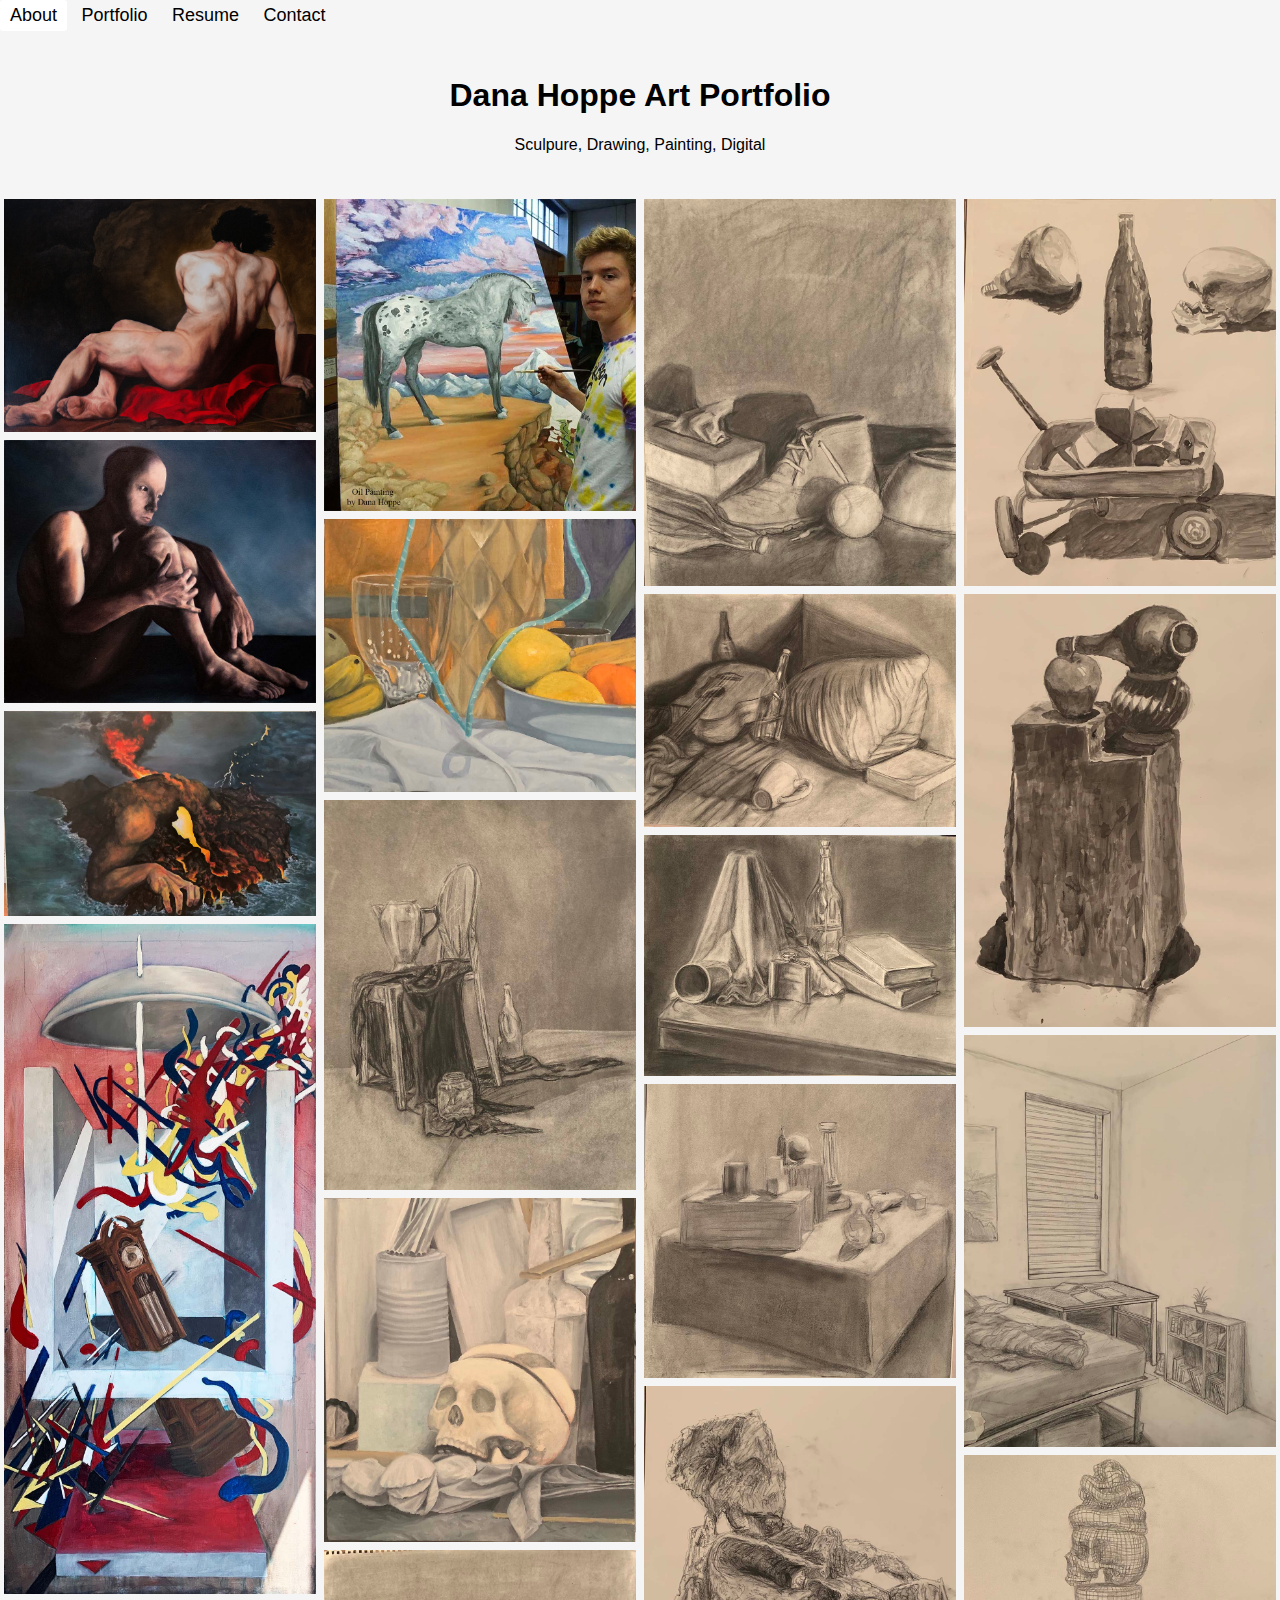
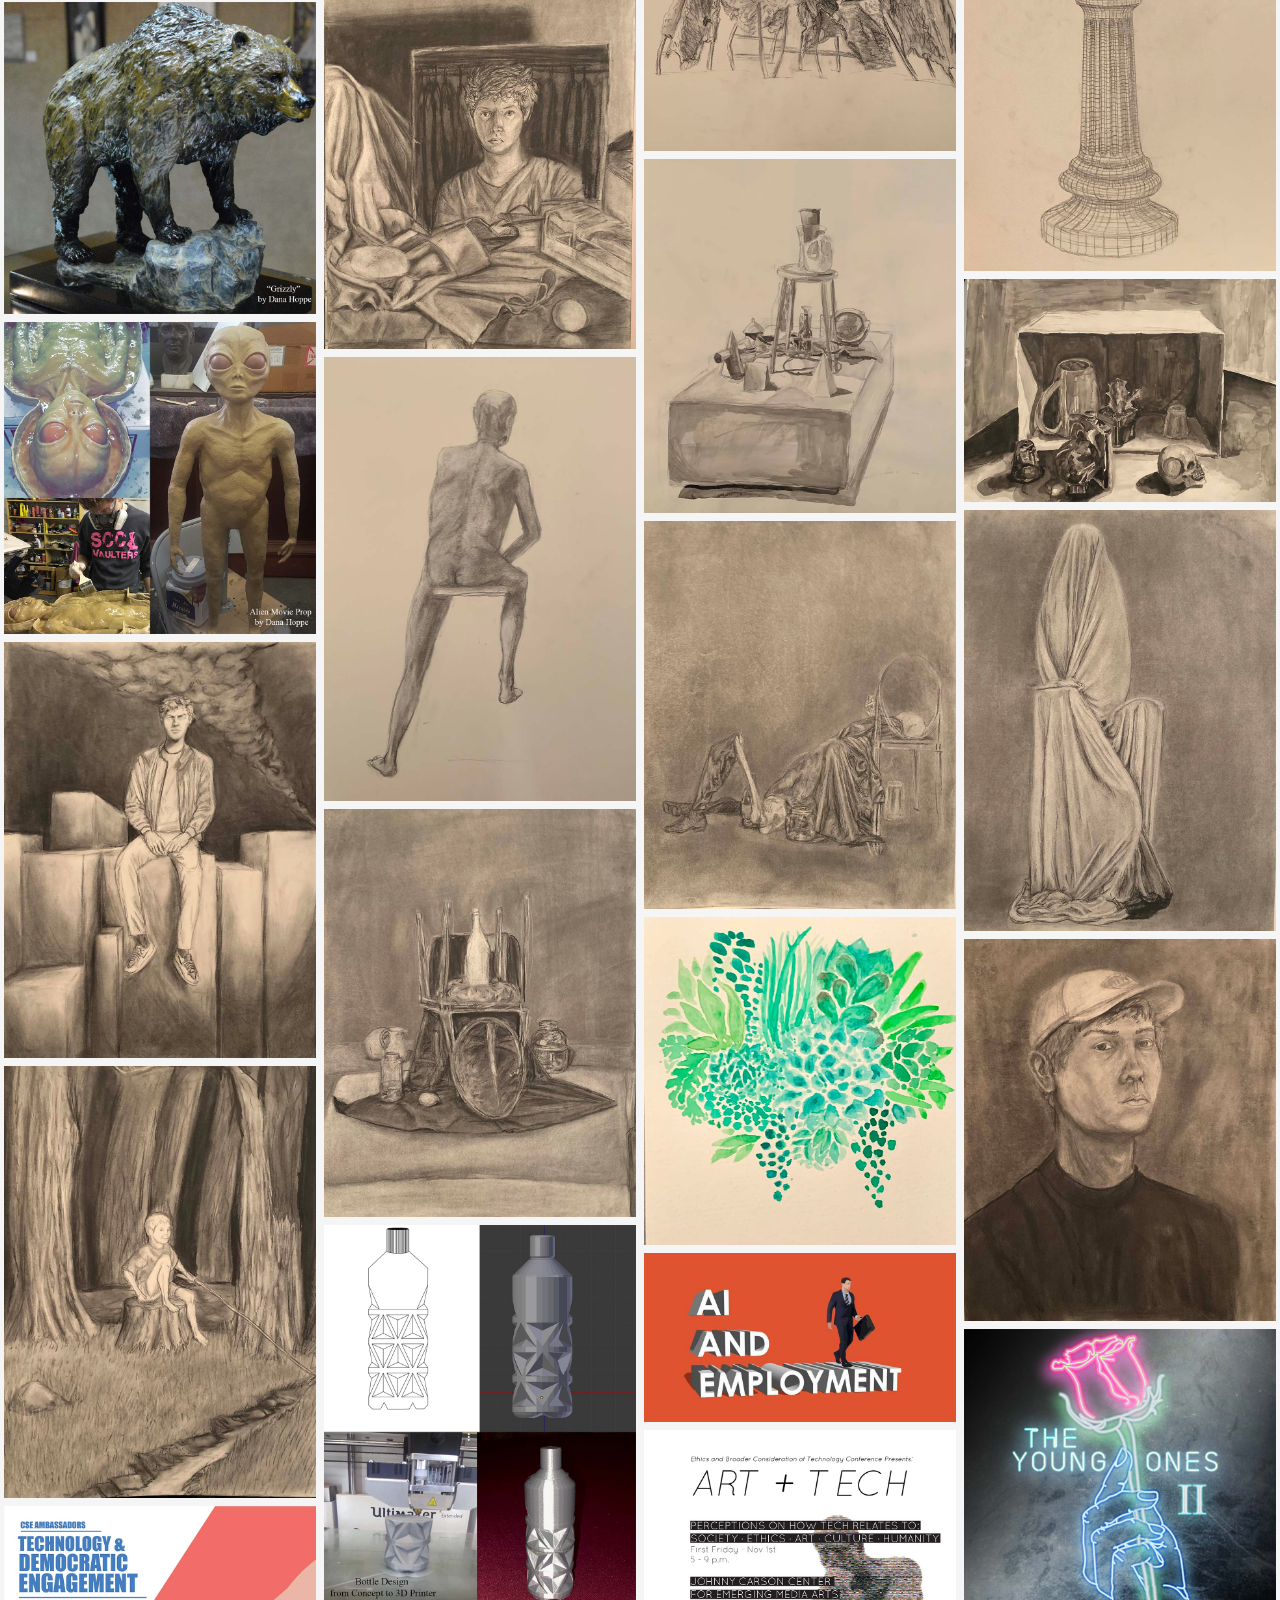
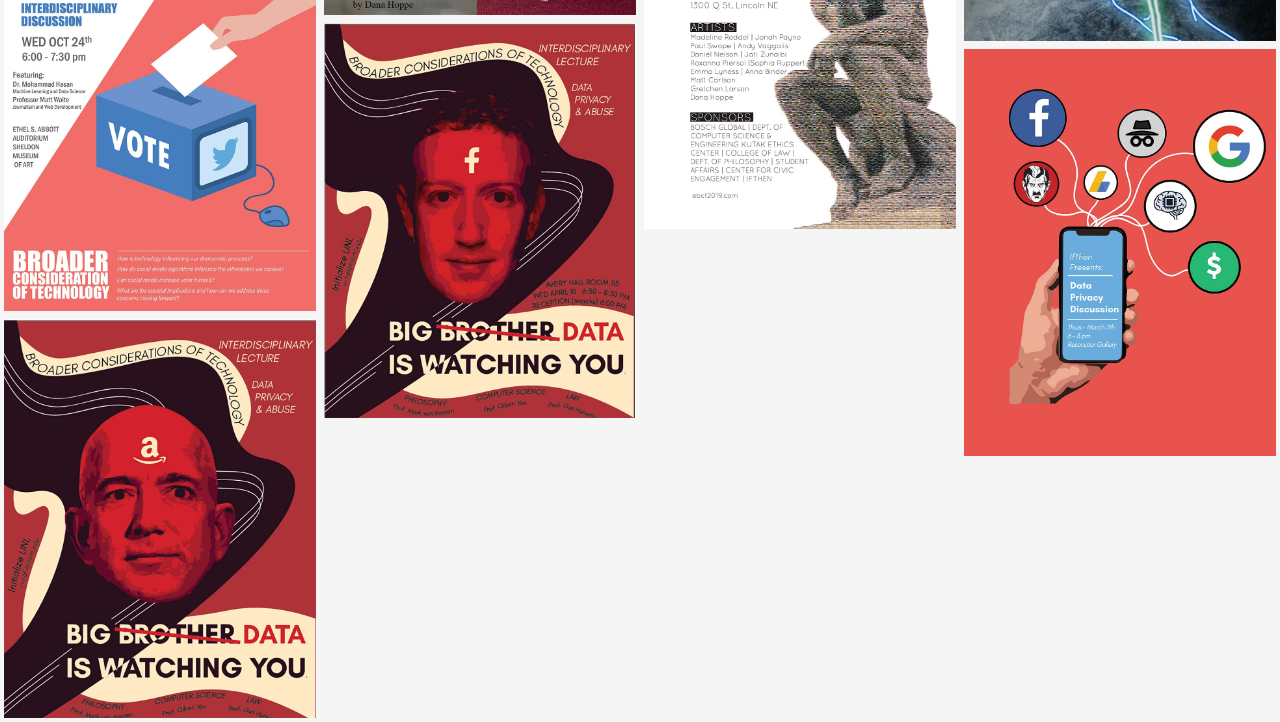
==== index.html @ da8a0205 "Updated Icon and Resume" ====
<!DOCTYPE html>
<html lang="en">
<head>
    <meta charset="UTF-8">
    <meta name="viewport" content="width=device-width, initial-scale=1.0">
    <title>Dana Hoppe Art</title>
    <link rel="stylesheet" href="./css/style2.css">
    <link rel="shortcut icon" type="image/x-icon" href="./img/dhicon.ico" />
</head>
<body>
    <nav id="mainNav">
        <div class="container">
           <ul>
               <li> <a href="./about.html">About</a> </li>
               <li> <a href="./index.html">Portfolio</a></li>
               <li> <a href="./resume.html">Resume</a></li>
               <li> <a href="./contact.html">Contact</a></li>
           </ul>
        </div>
    </nav>
    
    <div class="header">
        <h1>Dana Hoppe Art Portfolio</h1>
        <p>Sculpure, Drawing, Painting, Digital</p>
    </div>


    <div class="row">
        <div class="column">
            <a href="./img/1 copy.jpg" target="new">
                <img src="./img/1 copy.jpg">
            </a>
                <a href="./img/2 copy.jpg" target="new">
                    <img src="./img/2 copy.jpg">
                </a>
                <a href="./img/3 copy.jpg" target="new">
                    <img src="./img/3 copy.jpg">
                </a>
                <a href="./img/4 copy.jpg" target="new">
                    <img  src="./img/4 copy.jpg">
                </a>
                <a href="./img/5 copy.jpg" target="new">
                    <img src="./img/5 copy.jpg">
                </a>
                <a href="./img/6 copy.jpg" target="new">
                    <img src="./img/6 copy.jpg">
                </a>
                <a href="./img/28 copy.jpg" target="new">
                    <img src="./img/28 copy.jpg">
                </a>
                <a href="./img/29 copy.jpg" target="new">
                    <img src="./img/29 copy.jpg">
                </a>
                <a href="./img/39 copy.jpg" target="new">
                    <img src="./img/39 copy.jpg">
                </a>
                <a href="./img/33 copy.jpg" target="new">
                    <img src="./img/33 copy.jpg">
                </a>
        </div>
        
        <div class="column">
            <a href="./img/7 copy.jpg" target="new"><img src="./img/7 copy.jpg">
            </a><a href="./img/8 copy.jpg" target="new"><img src="./img/8 copy.jpg">
            </a><a href="./img/9 copy.jpg" target="new"><img src="./img/9 copy.jpg">
            </a><a href="./img/10 copy.jpg" target="new"><img src="./img/10 copy.jpg">
            </a><a href="./img/11 copy.jpg" target="new"><img src="./img/11 copy.jpg">
            </a><a href="./img/30 copy.jpg" target="new"><img src="./img/30 copy.jpg">
            </a><a href="./img/27 copy.jpg" target="new"><img src="./img/27 copy.jpg">
            </a><a href="./img/25 copy.jpg" target="new"><img src="./img/25 copy.jpg">
            </a><a href="./img/34 copy.jpg" target="new"><img src="./img/34 copy.jpg">
            
        </div>

        <div class="column">
            </a><a href="./img/13 copy.jpg" target="new"><img src="./img/13 copy.jpg">
            </a><a href="./img/14 copy.jpg" target="new"><img src="./img/14 copy.jpg">
            </a><a href="./img/15 copy.jpg" target="new"><img src="./img/15 copy.jpg">
            </a><a href="./img/16 copy.jpg" target="new"><img src="./img/16 copy.jpg">
            </a><a href="./img/17 copy.jpg" target="new"><img src="./img/17 copy.jpg">
            </a><a href="./img/18 copy.jpg" target="new"><img src="./img/18 copy.jpg">
            </a><a href="./img/26 copy.jpg" target="new"><img src="./img/26 copy.jpg">
            </a><a href="./img/12 copy.jpg" target="new"><img src="./img/12 copy.jpg">
            </a><a href="./img/38 copy.jpg" target="new"><img src="./img/38 copy.jpg">
            </a><a href="./img/35 copy.jpg" target="new"><img src="./img/35 copy.jpg">
        </div>

        <div class="column">
            </a><a href="./img/19 copy.jpg" target="new"><img src="./img/19 copy.jpg">
            </a><a href="./img/20 copy.jpg" target="new"><img src="./img/20 copy.jpg">
            </a><a href="./img/21 copy.jpg" target="new"><img src="./img/21 copy.jpg">
            </a><a href="./img/22 copy.jpg" target="new"><img src="./img/22 copy.jpg">
            </a><a href="./img/23 copy.jpg" target="new"><img src="./img/23 copy.jpg">
            </a><a href="./img/24 copy.jpg" target="new"><img src="./img/24 copy.jpg">
            </a><a href="./img/31 copy.jpg" target="new"><img src="./img/31 copy.jpg">
            </a><a href="./img/37 copy.jpg" target="new"><img src="./img/37 copy.jpg">
            </a><a href="./img/32 copy.jpg" target="new"><img src="./img/32 copy.jpg">
        </div>
    </div>
</body>
</html>
---- css/style2.css ----
* {
    box-sizing: border-box;
}

body {
    background: whitesmoke;
    margin: 0;
    font-family: -apple-system, BlinkMacSystemFont, 'Segoe UI', Roboto, Oxygen, Ubuntu, Cantarell, 'Open Sans', 'Helvetica Neue', sans-serif
}

.header {
    text-align: center;
    color: black;
    padding: 25px;
}

.paragraph {
    text-align: justify;
    font-size: large;
    color: black;
    padding: 40px;
}

.fun {
    position: relative;;
}


.highlights {
    display: flex;
}

.highlight {
    flex: 25%;
}

.highlight img{
    max-width: 100%;    
    max-height: 100%;
}

.highlight :hover{
    opacity: .9;
}

.contact {
    font-size: larger;
    text-align: center;
}

#mainNav {
    background: whitesmoke;
    text-align: justify;
    min-width: 500px;
    position: -webkit-sticky;
    position: sticky;
    top: 0;
}

#mainNav ul {
    padding: 0;
    margin: 0;
    list-style: none;
}

#mainNav li {
    align-items: center;
    display: inline-block;
    padding: 5px 10px;
}

#mainNav a {
    display: inline-block;
    color: black;
    text-decoration: none;
    font-size: 18px;
}

#mainNav li:hover {
    background: white;
    border-radius: 3px;
}

.pdf {
    display: flex;
    justify-content: center;
    padding: 5px 10px;
    height: 100%;
}

.pdf embed {
    width: 800px;
    height: 700px;
}

.row {
    display: flex;
    flex-wrap: wrap;
}

.column {
    flex: 25%;
}

.column img {
    padding: 4px;
    max-width: 100%;
    max-height: 100%;
    vertical-align: middle;
}

.column img:hover {
    padding: 2px;
}

@media (max-width: 800px){
    .column {
        flex: 50%;
    }
}

@media (max-width: 600px){
    .column {
        flex: 100%;
    }
}
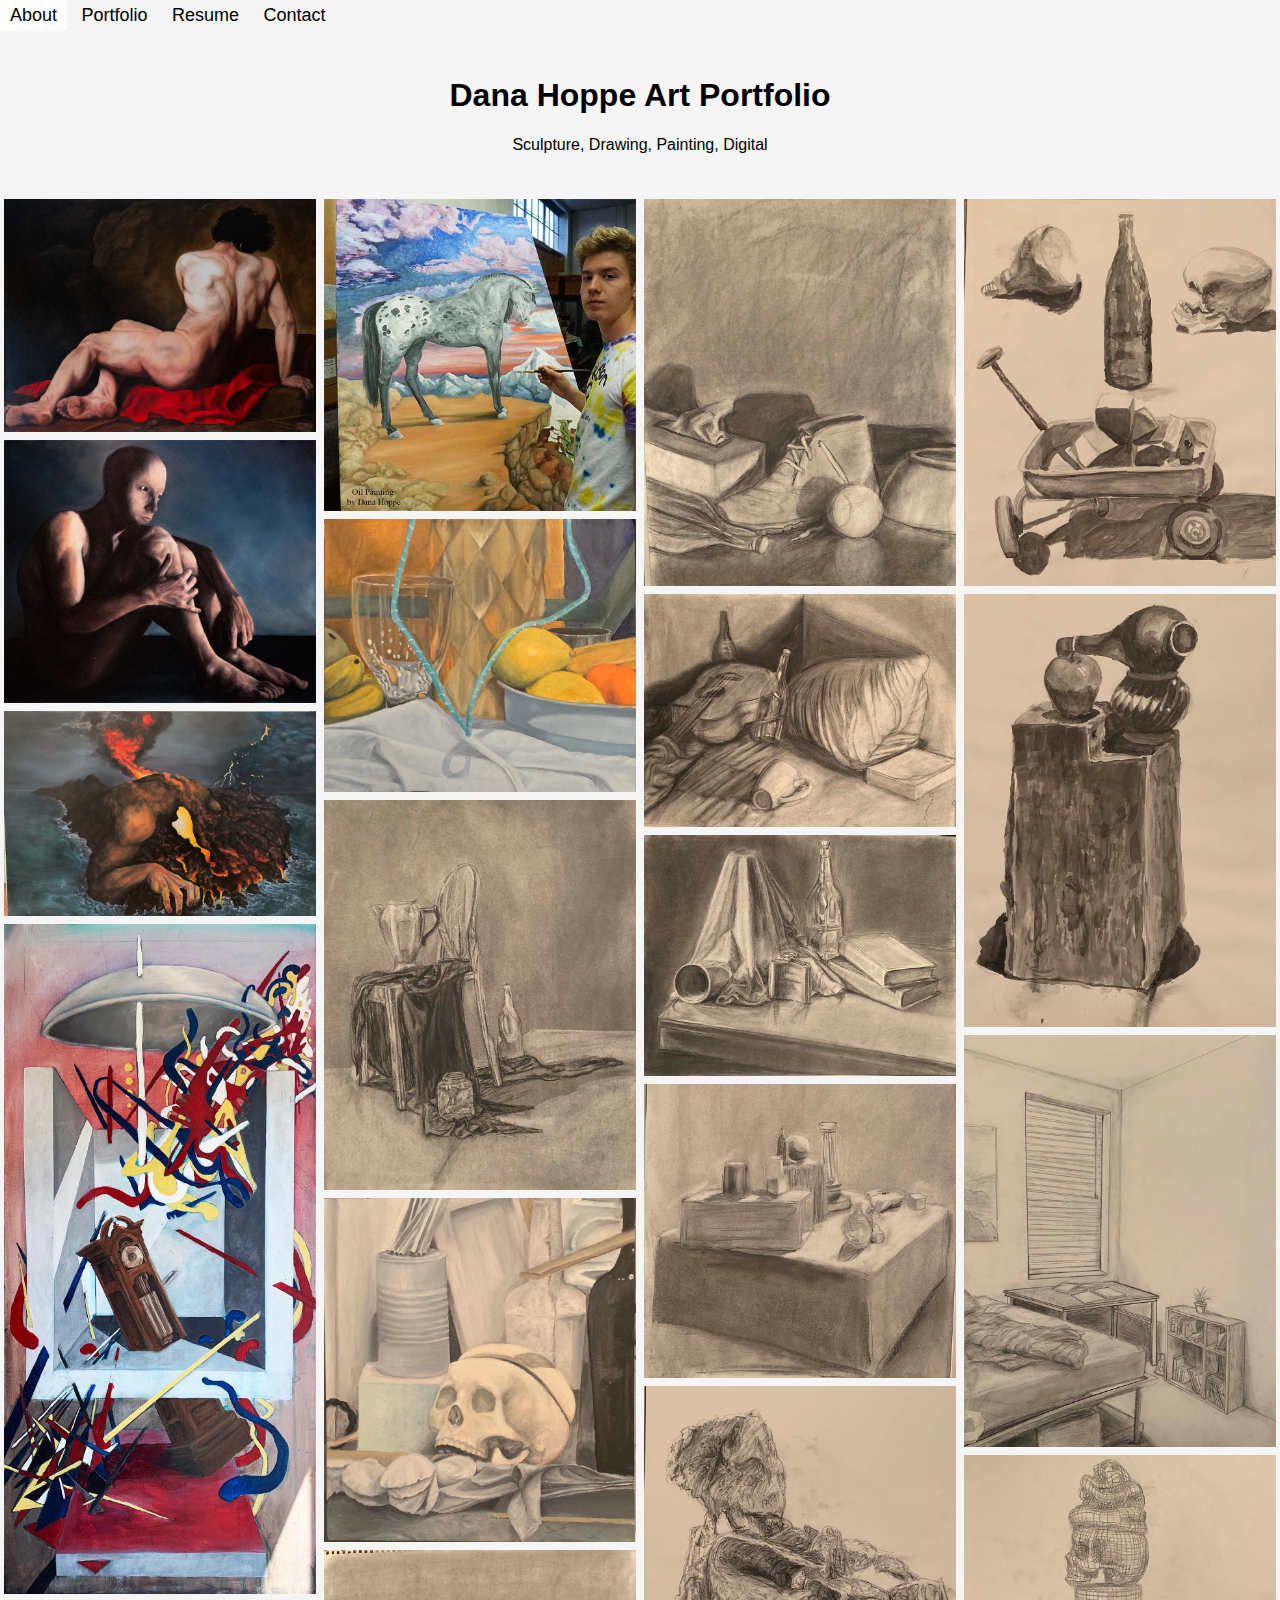
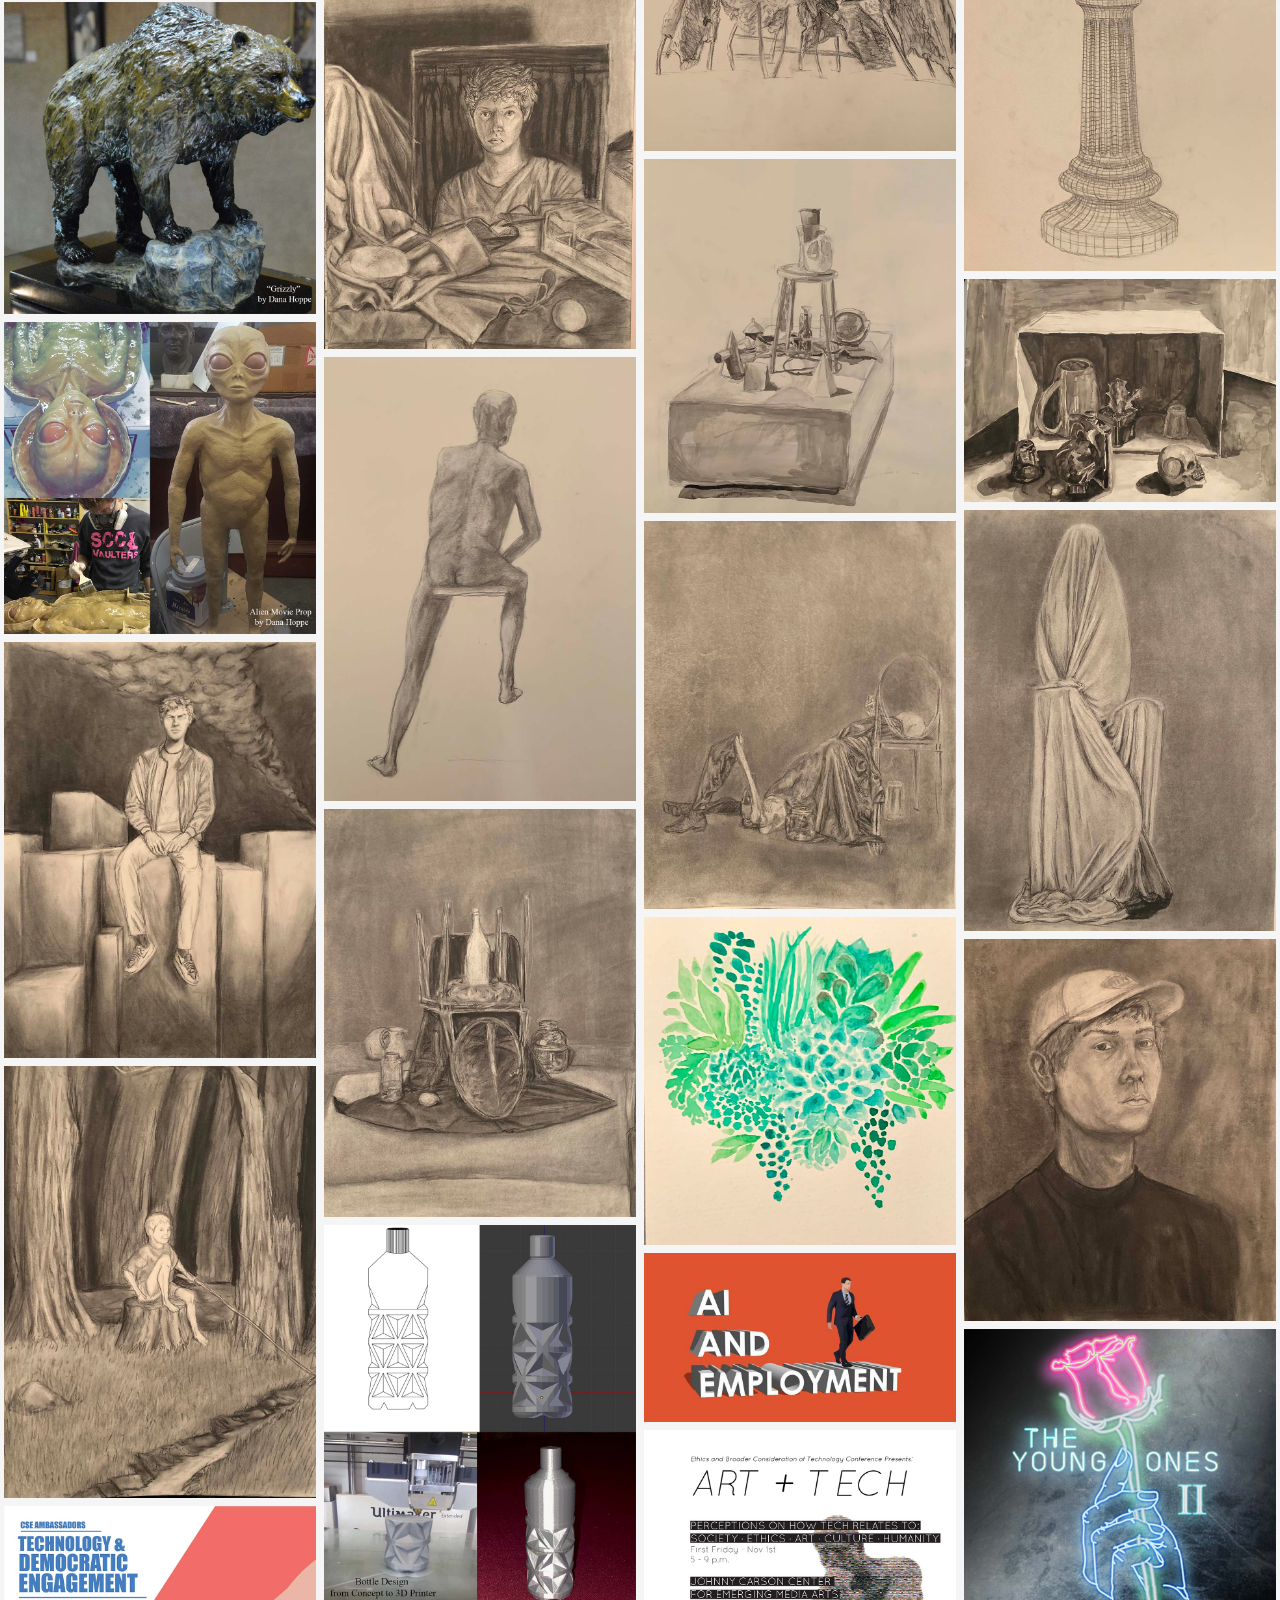
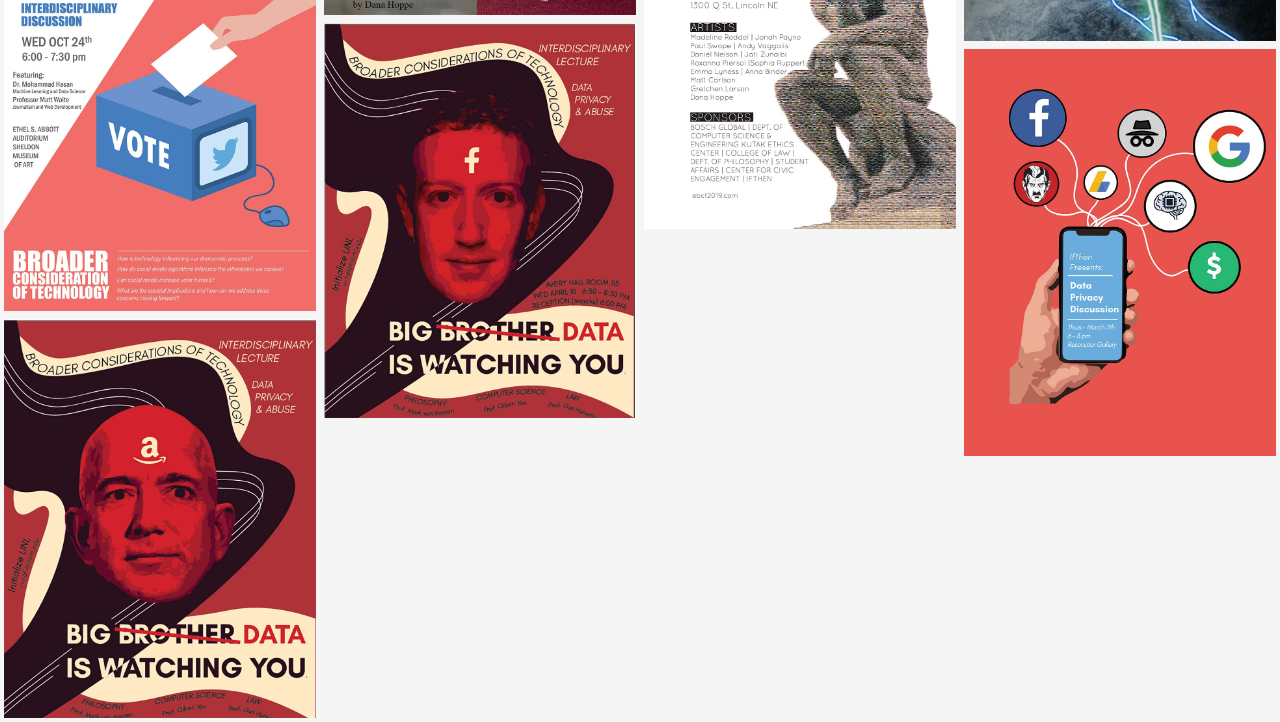
==== commit 5eae4fba: "Update index.html" ====
--- a/index.html
+++ b/index.html
@@ -21,7 +21,7 @@
     
     <div class="header">
         <h1>Dana Hoppe Art Portfolio</h1>
-        <p>Sculpure, Drawing, Painting, Digital</p>
+        <p>Sculpture, Drawing, Painting, Digital</p>
     </div>
 
 
@@ -98,4 +98,4 @@
         </div>
     </div>
 </body>
-</html>+</html>
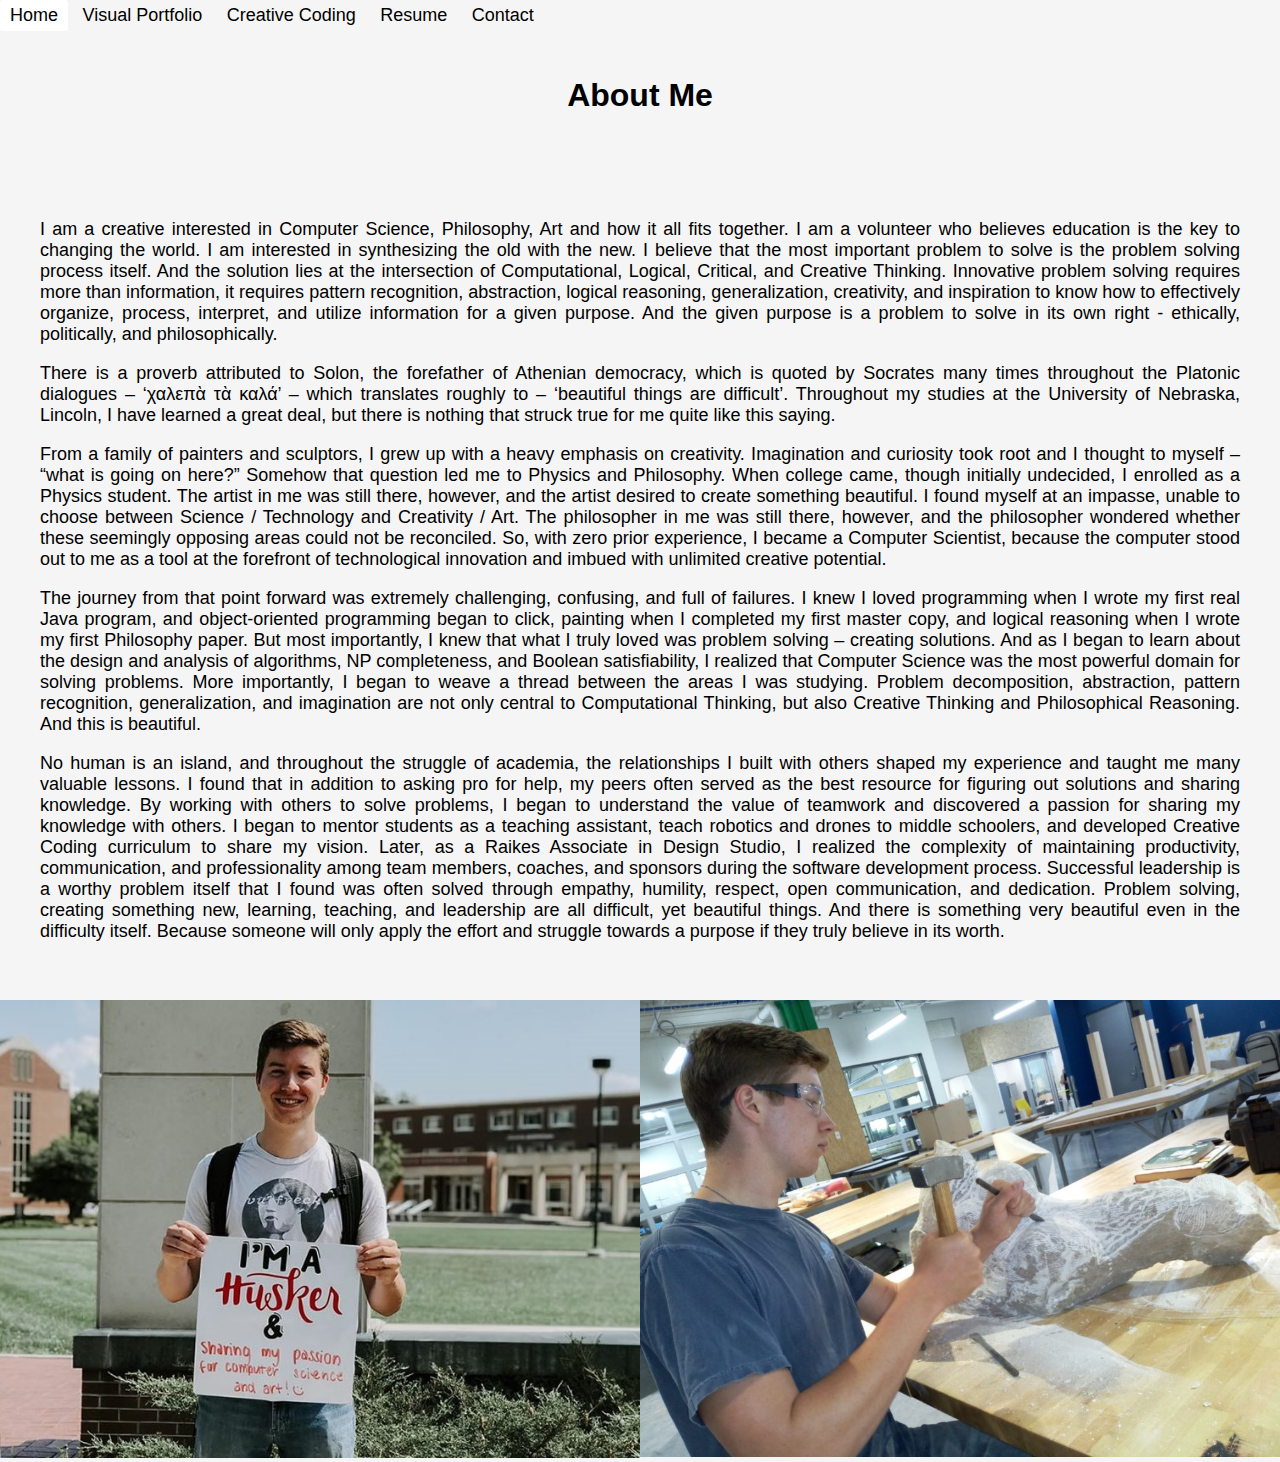
==== commit b55ab046: "Updated Links, Added Creative Coding Page and extended bio." ====
--- a/index.html
+++ b/index.html
@@ -3,7 +3,7 @@
 <head>
     <meta charset="UTF-8">
     <meta name="viewport" content="width=device-width, initial-scale=1.0">
-    <title>Dana Hoppe Art</title>
+    <title>About</title>
     <link rel="stylesheet" href="./css/style2.css">
     <link rel="shortcut icon" type="image/x-icon" href="./img/dhicon.ico" />
 </head>
@@ -11,91 +11,96 @@
     <nav id="mainNav">
         <div class="container">
            <ul>
-               <li> <a href="./about.html">About</a> </li>
-               <li> <a href="./index.html">Portfolio</a></li>
-               <li> <a href="./resume.html">Resume</a></li>
-               <li> <a href="./contact.html">Contact</a></li>
+            <li> <a href="https://danahoppe.com/index">Home</a> </li>
+            <li> <a href="https://danahoppe.com/portfolio">Visual Portfolio</a></li>
+            <li> <a href="https://danahoppe.com/creative-coding">Creative Coding</a></li>
+            <li> <a href="https://danahoppe.com/resume">Resume</a></li>
+            <li> <a href="https://danahoppe.com/contact">Contact</a></li>
            </ul>
         </div>
     </nav>
     
     <div class="header">
-        <h1>Dana Hoppe Art Portfolio</h1>
-        <p>Sculpture, Drawing, Painting, Digital</p>
+        <h1>About Me</h1>
+    </div>
+    <div class="paragraph">
+        <p>
+            I am a creative interested in Computer Science, Philosophy, 
+            Art and how it all fits together. I am a volunteer who 
+            believes education is the key to changing the world. I am 
+            interested in synthesizing the old with the new. I believe 
+            that the most important problem to solve is the problem solving 
+            process itself. And the solution lies at the intersection of 
+            Computational, Logical, Critical, and Creative Thinking. 
+            Innovative problem solving requires more than information, it 
+            requires pattern recognition, abstraction, logical reasoning, 
+            generalization, creativity, and inspiration to know how to 
+            effectively organize, process, interpret, and utilize 
+            information for a given purpose. And the given purpose is a 
+            problem to solve in its own right - ethically, politically, 
+            and philosophically.
+        </p>
+        <p>
+            There is a proverb attributed to Solon, the forefather of Athenian democracy, 
+            which is quoted by Socrates many times throughout the Platonic dialogues – ‘χαλεπὰ τὰ καλά’ – 
+            which translates roughly to – ‘beautiful things are difficult’. Throughout my studies at the 
+            University of Nebraska, Lincoln, I have learned a great deal, but there is nothing that struck 
+            true for me quite like this saying. 
+        </p>
+        <p>
+            From a family of painters and sculptors, I grew up with a heavy emphasis on 
+            creativity. Imagination and curiosity took root and I thought to myself – 
+            “what is going on here?” Somehow that question led me to Physics and Philosophy. 
+            When college came, though initially undecided, I enrolled as a Physics student. 
+            The artist in me was still there, however, and the artist desired to create something beautiful. 
+            I found myself at an impasse, unable to choose between Science / Technology and Creativity / Art. 
+            The philosopher in me was still there, however, and the philosopher wondered whether these seemingly 
+            opposing areas could not be reconciled. So, with zero prior experience, I became a Computer Scientist,
+             because the computer stood out to me as a tool at the forefront of technological innovation and imbued
+              with unlimited creative potential.
+        </p>
+        <p>
+            The journey from that point forward was extremely challenging, confusing, and full of failures. I knew 
+            I loved programming when I wrote my first real Java program, and object-oriented programming began to click,
+             painting when I completed my first master copy, and logical reasoning when I wrote my 
+             first Philosophy paper. But most importantly, 
+             I knew that what I truly loved was problem solving – creating solutions.
+              And as I began to learn about the design and analysis of algorithms, 
+              NP completeness, and Boolean satisfiability, I realized that Computer Science was 
+              the most powerful domain for solving problems. More importantly, I began to weave 
+              a thread between the areas I was studying. Problem decomposition, abstraction, 
+              pattern recognition, generalization, and imagination are not only central to Computational 
+              Thinking, but also Creative Thinking and Philosophical Reasoning. And this is beautiful. 
+        </p>
+            
+        <p>
+            No human is an island, and throughout the struggle of academia, the relationships I built with
+             others shaped my experience and taught me many valuable lessons. I found that in addition to asking pro
+             for help, my peers often served as the best resource for figuring out solutions and sharing knowledge. 
+             By working with others to solve problems, I began to understand the value of teamwork and discovered a
+              passion for sharing my knowledge with others. I began to mentor students as a teaching assistant, teach
+               robotics and drones to middle schoolers, and developed Creative Coding curriculum to share my vision. Later, as a Raikes
+                Associate in Design Studio, I realized the complexity of maintaining productivity, communication, 
+                and professionality among team members, coaches, and sponsors during the software development process.
+                 Successful leadership is a worthy problem itself that I found was often solved through empathy, humility, respect, open communication, and dedication. 
+            Problem solving, creating something new, learning, teaching, and leadership are all difficult, yet beautiful things. And there is something very beautiful even in the difficulty itself. Because someone will only apply the effort and struggle towards a purpose if they truly believe in its worth. 
+        </p>
+            
     </div>
 
-
-    <div class="row">
-        <div class="column">
-            <a href="./img/1 copy.jpg" target="new">
-                <img src="./img/1 copy.jpg">
+    <div class="highlights">
+        <div class="highlight">
+            <a href="https://cse.unl.edu/hoppe-inspiring-new-generation-computer-scientists-0">
+                <img src="./img/dana-hoppe.jpg">
             </a>
-                <a href="./img/2 copy.jpg" target="new">
-                    <img src="./img/2 copy.jpg">
-                </a>
-                <a href="./img/3 copy.jpg" target="new">
-                    <img src="./img/3 copy.jpg">
-                </a>
-                <a href="./img/4 copy.jpg" target="new">
-                    <img  src="./img/4 copy.jpg">
-                </a>
-                <a href="./img/5 copy.jpg" target="new">
-                    <img src="./img/5 copy.jpg">
-                </a>
-                <a href="./img/6 copy.jpg" target="new">
-                    <img src="./img/6 copy.jpg">
-                </a>
-                <a href="./img/28 copy.jpg" target="new">
-                    <img src="./img/28 copy.jpg">
-                </a>
-                <a href="./img/29 copy.jpg" target="new">
-                    <img src="./img/29 copy.jpg">
-                </a>
-                <a href="./img/39 copy.jpg" target="new">
-                    <img src="./img/39 copy.jpg">
-                </a>
-                <a href="./img/33 copy.jpg" target="new">
-                    <img src="./img/33 copy.jpg">
-                </a>
         </div>
-        
-        <div class="column">
-            <a href="./img/7 copy.jpg" target="new"><img src="./img/7 copy.jpg">
-            </a><a href="./img/8 copy.jpg" target="new"><img src="./img/8 copy.jpg">
-            </a><a href="./img/9 copy.jpg" target="new"><img src="./img/9 copy.jpg">
-            </a><a href="./img/10 copy.jpg" target="new"><img src="./img/10 copy.jpg">
-            </a><a href="./img/11 copy.jpg" target="new"><img src="./img/11 copy.jpg">
-            </a><a href="./img/30 copy.jpg" target="new"><img src="./img/30 copy.jpg">
-            </a><a href="./img/27 copy.jpg" target="new"><img src="./img/27 copy.jpg">
-            </a><a href="./img/25 copy.jpg" target="new"><img src="./img/25 copy.jpg">
-            </a><a href="./img/34 copy.jpg" target="new"><img src="./img/34 copy.jpg">
-            
-        </div>
-
-        <div class="column">
-            </a><a href="./img/13 copy.jpg" target="new"><img src="./img/13 copy.jpg">
-            </a><a href="./img/14 copy.jpg" target="new"><img src="./img/14 copy.jpg">
-            </a><a href="./img/15 copy.jpg" target="new"><img src="./img/15 copy.jpg">
-            </a><a href="./img/16 copy.jpg" target="new"><img src="./img/16 copy.jpg">
-            </a><a href="./img/17 copy.jpg" target="new"><img src="./img/17 copy.jpg">
-            </a><a href="./img/18 copy.jpg" target="new"><img src="./img/18 copy.jpg">
-            </a><a href="./img/26 copy.jpg" target="new"><img src="./img/26 copy.jpg">
-            </a><a href="./img/12 copy.jpg" target="new"><img src="./img/12 copy.jpg">
-            </a><a href="./img/38 copy.jpg" target="new"><img src="./img/38 copy.jpg">
-            </a><a href="./img/35 copy.jpg" target="new"><img src="./img/35 copy.jpg">
-        </div>
-
-        <div class="column">
-            </a><a href="./img/19 copy.jpg" target="new"><img src="./img/19 copy.jpg">
-            </a><a href="./img/20 copy.jpg" target="new"><img src="./img/20 copy.jpg">
-            </a><a href="./img/21 copy.jpg" target="new"><img src="./img/21 copy.jpg">
-            </a><a href="./img/22 copy.jpg" target="new"><img src="./img/22 copy.jpg">
-            </a><a href="./img/23 copy.jpg" target="new"><img src="./img/23 copy.jpg">
-            </a><a href="./img/24 copy.jpg" target="new"><img src="./img/24 copy.jpg">
-            </a><a href="./img/31 copy.jpg" target="new"><img src="./img/31 copy.jpg">
-            </a><a href="./img/37 copy.jpg" target="new"><img src="./img/37 copy.jpg">
-            </a><a href="./img/32 copy.jpg" target="new"><img src="./img/32 copy.jpg">
+        <div class="highlight">
+            <a href="http://impacthubmedia.com/12564/nebraska-innovation-studio-a-space-for-students-staff-and-community-to-prototype-their-innovations/">
+                <img src="./img/dana-hoppe-sculpting.jpg">
+            </a>
         </div>
     </div>
-</body>
-</html>
+    
+    
+    </body>
+</html>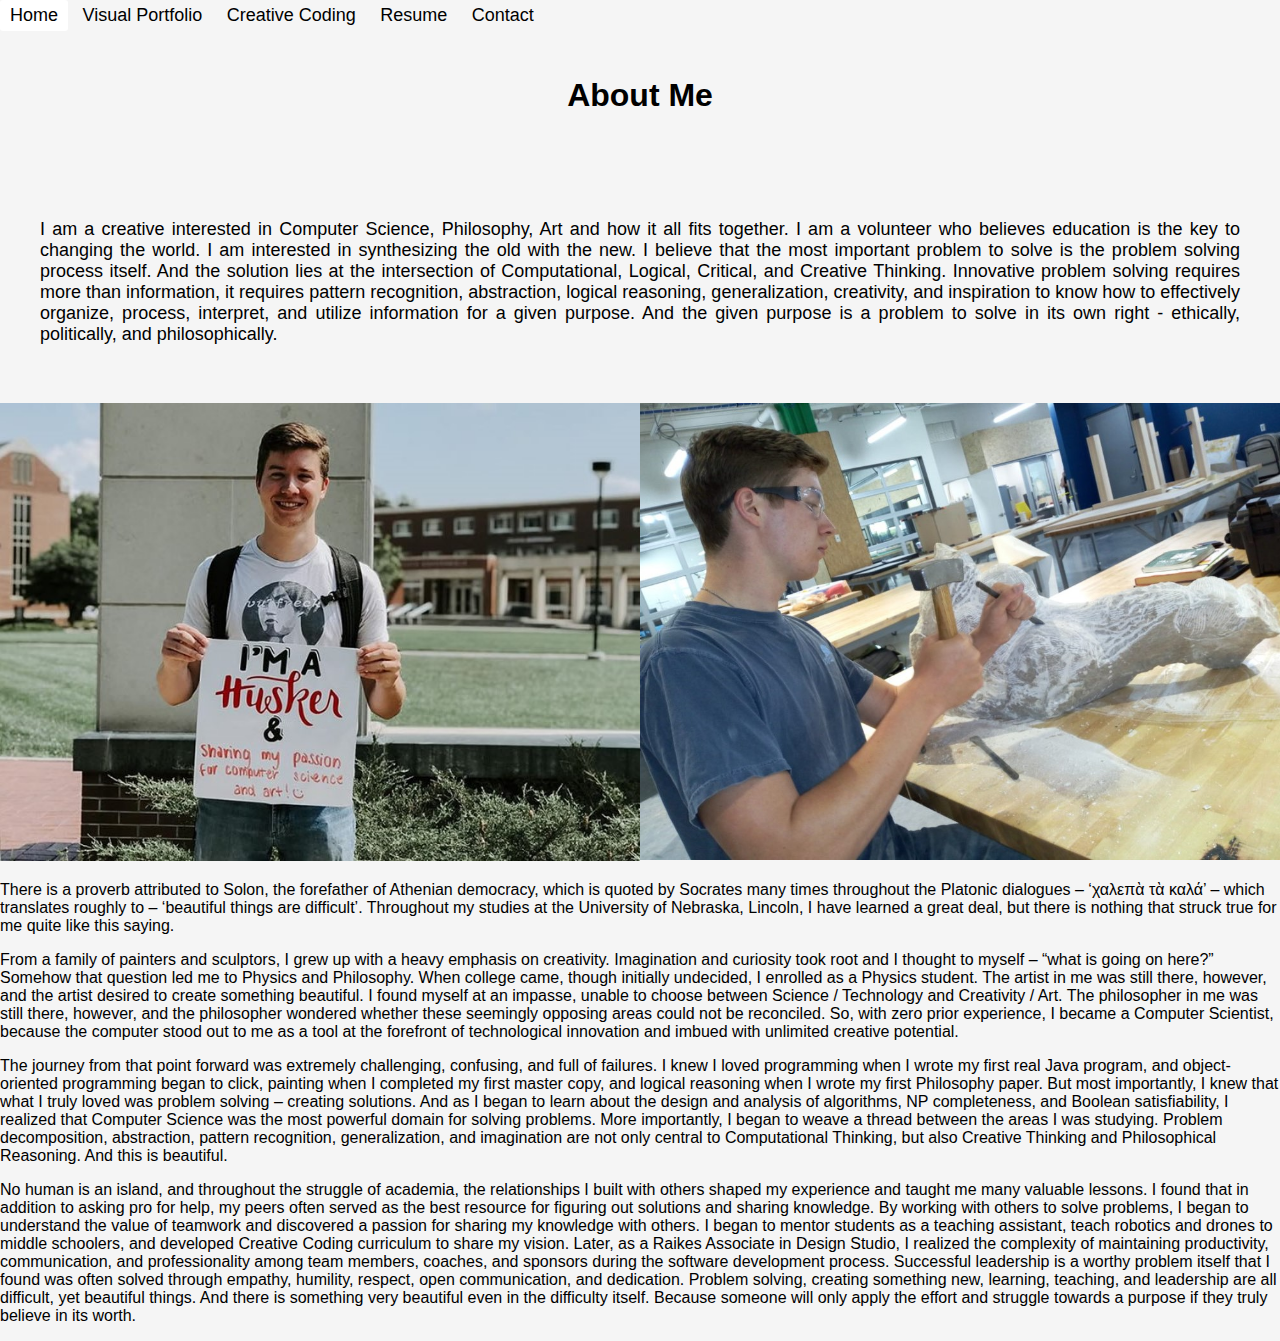
==== commit 3615ec7b: "Added description to Creative Coding Page." ====
--- a/index.html
+++ b/index.html
@@ -40,51 +40,6 @@
             problem to solve in its own right - ethically, politically, 
             and philosophically.
         </p>
-        <p>
-            There is a proverb attributed to Solon, the forefather of Athenian democracy, 
-            which is quoted by Socrates many times throughout the Platonic dialogues – ‘χαλεπὰ τὰ καλά’ – 
-            which translates roughly to – ‘beautiful things are difficult’. Throughout my studies at the 
-            University of Nebraska, Lincoln, I have learned a great deal, but there is nothing that struck 
-            true for me quite like this saying. 
-        </p>
-        <p>
-            From a family of painters and sculptors, I grew up with a heavy emphasis on 
-            creativity. Imagination and curiosity took root and I thought to myself – 
-            “what is going on here?” Somehow that question led me to Physics and Philosophy. 
-            When college came, though initially undecided, I enrolled as a Physics student. 
-            The artist in me was still there, however, and the artist desired to create something beautiful. 
-            I found myself at an impasse, unable to choose between Science / Technology and Creativity / Art. 
-            The philosopher in me was still there, however, and the philosopher wondered whether these seemingly 
-            opposing areas could not be reconciled. So, with zero prior experience, I became a Computer Scientist,
-             because the computer stood out to me as a tool at the forefront of technological innovation and imbued
-              with unlimited creative potential.
-        </p>
-        <p>
-            The journey from that point forward was extremely challenging, confusing, and full of failures. I knew 
-            I loved programming when I wrote my first real Java program, and object-oriented programming began to click,
-             painting when I completed my first master copy, and logical reasoning when I wrote my 
-             first Philosophy paper. But most importantly, 
-             I knew that what I truly loved was problem solving – creating solutions.
-              And as I began to learn about the design and analysis of algorithms, 
-              NP completeness, and Boolean satisfiability, I realized that Computer Science was 
-              the most powerful domain for solving problems. More importantly, I began to weave 
-              a thread between the areas I was studying. Problem decomposition, abstraction, 
-              pattern recognition, generalization, and imagination are not only central to Computational 
-              Thinking, but also Creative Thinking and Philosophical Reasoning. And this is beautiful. 
-        </p>
-            
-        <p>
-            No human is an island, and throughout the struggle of academia, the relationships I built with
-             others shaped my experience and taught me many valuable lessons. I found that in addition to asking pro
-             for help, my peers often served as the best resource for figuring out solutions and sharing knowledge. 
-             By working with others to solve problems, I began to understand the value of teamwork and discovered a
-              passion for sharing my knowledge with others. I began to mentor students as a teaching assistant, teach
-               robotics and drones to middle schoolers, and developed Creative Coding curriculum to share my vision. Later, as a Raikes
-                Associate in Design Studio, I realized the complexity of maintaining productivity, communication, 
-                and professionality among team members, coaches, and sponsors during the software development process.
-                 Successful leadership is a worthy problem itself that I found was often solved through empathy, humility, respect, open communication, and dedication. 
-            Problem solving, creating something new, learning, teaching, and leadership are all difficult, yet beautiful things. And there is something very beautiful even in the difficulty itself. Because someone will only apply the effort and struggle towards a purpose if they truly believe in its worth. 
-        </p>
             
     </div>
 
@@ -101,6 +56,51 @@
         </div>
     </div>
     
+    <p>
+        There is a proverb attributed to Solon, the forefather of Athenian democracy, 
+        which is quoted by Socrates many times throughout the Platonic dialogues – ‘χαλεπὰ τὰ καλά’ – 
+        which translates roughly to – ‘beautiful things are difficult’. Throughout my studies at the 
+        University of Nebraska, Lincoln, I have learned a great deal, but there is nothing that struck 
+        true for me quite like this saying. 
+    </p>
+    <p>
+        From a family of painters and sculptors, I grew up with a heavy emphasis on 
+        creativity. Imagination and curiosity took root and I thought to myself – 
+        “what is going on here?” Somehow that question led me to Physics and Philosophy. 
+        When college came, though initially undecided, I enrolled as a Physics student. 
+        The artist in me was still there, however, and the artist desired to create something beautiful. 
+        I found myself at an impasse, unable to choose between Science / Technology and Creativity / Art. 
+        The philosopher in me was still there, however, and the philosopher wondered whether these seemingly 
+        opposing areas could not be reconciled. So, with zero prior experience, I became a Computer Scientist,
+         because the computer stood out to me as a tool at the forefront of technological innovation and imbued
+          with unlimited creative potential.
+    </p>
+    <p>
+        The journey from that point forward was extremely challenging, confusing, and full of failures. I knew 
+        I loved programming when I wrote my first real Java program, and object-oriented programming began to click,
+         painting when I completed my first master copy, and logical reasoning when I wrote my 
+         first Philosophy paper. But most importantly, 
+         I knew that what I truly loved was problem solving – creating solutions.
+          And as I began to learn about the design and analysis of algorithms, 
+          NP completeness, and Boolean satisfiability, I realized that Computer Science was 
+          the most powerful domain for solving problems. More importantly, I began to weave 
+          a thread between the areas I was studying. Problem decomposition, abstraction, 
+          pattern recognition, generalization, and imagination are not only central to Computational 
+          Thinking, but also Creative Thinking and Philosophical Reasoning. And this is beautiful. 
+    </p>
+        
+    <p>
+        No human is an island, and throughout the struggle of academia, the relationships I built with
+         others shaped my experience and taught me many valuable lessons. I found that in addition to asking pro
+         for help, my peers often served as the best resource for figuring out solutions and sharing knowledge. 
+         By working with others to solve problems, I began to understand the value of teamwork and discovered a
+          passion for sharing my knowledge with others. I began to mentor students as a teaching assistant, teach
+           robotics and drones to middle schoolers, and developed Creative Coding curriculum to share my vision. Later, as a Raikes
+            Associate in Design Studio, I realized the complexity of maintaining productivity, communication, 
+            and professionality among team members, coaches, and sponsors during the software development process.
+             Successful leadership is a worthy problem itself that I found was often solved through empathy, humility, respect, open communication, and dedication. 
+        Problem solving, creating something new, learning, teaching, and leadership are all difficult, yet beautiful things. And there is something very beautiful even in the difficulty itself. Because someone will only apply the effort and struggle towards a purpose if they truly believe in its worth. 
+    </p>
     
     </body>
 </html>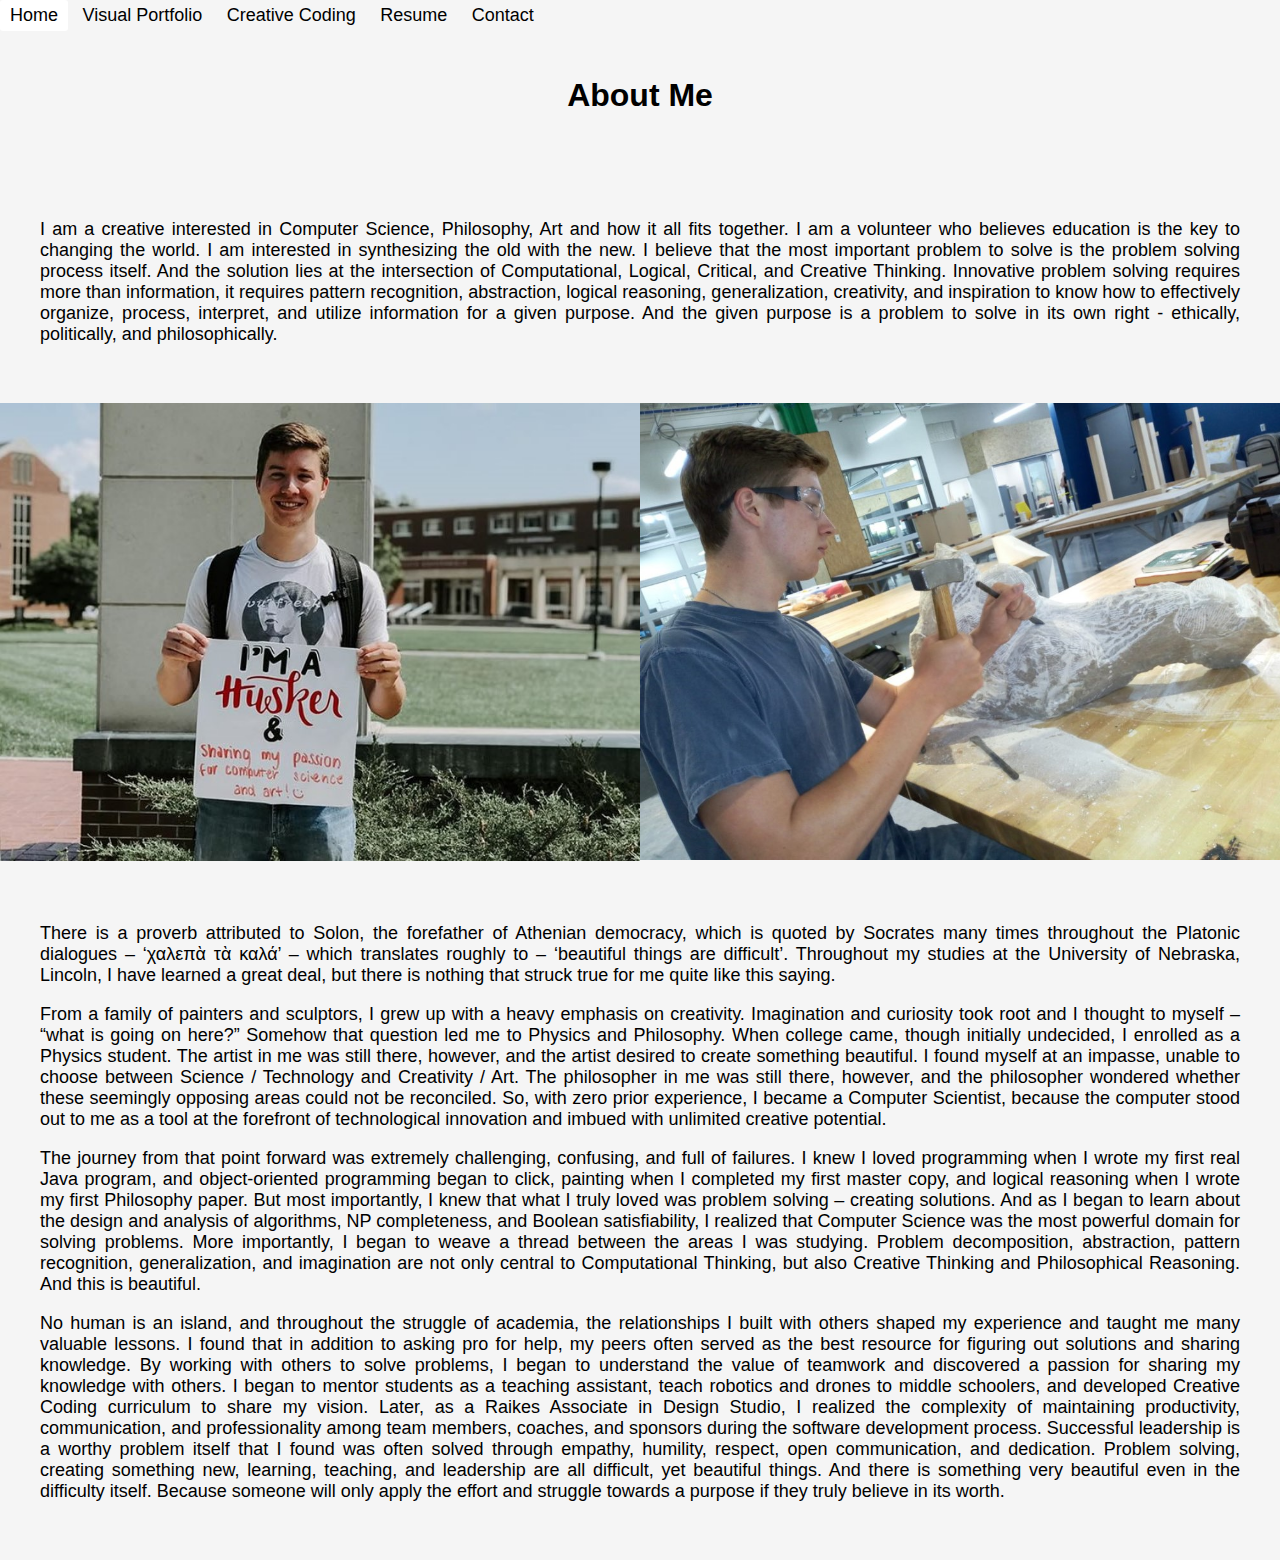
==== commit e7d00951: "Added student work and program overview to Creative Coding page." ====
--- a/index.html
+++ b/index.html
@@ -56,7 +56,8 @@
         </div>
     </div>
     
-    <p>
+    <div class="paragraph">
+        <p>
         There is a proverb attributed to Solon, the forefather of Athenian democracy, 
         which is quoted by Socrates many times throughout the Platonic dialogues – ‘χαλεπὰ τὰ καλά’ – 
         which translates roughly to – ‘beautiful things are difficult’. Throughout my studies at the 
@@ -101,6 +102,7 @@
              Successful leadership is a worthy problem itself that I found was often solved through empathy, humility, respect, open communication, and dedication. 
         Problem solving, creating something new, learning, teaching, and leadership are all difficult, yet beautiful things. And there is something very beautiful even in the difficulty itself. Because someone will only apply the effort and struggle towards a purpose if they truly believe in its worth. 
     </p>
+    </div>
     
     </body>
 </html>--- a/css/style2.css
+++ b/css/style2.css
@@ -21,10 +21,22 @@
     padding: 40px;
 }
 
+.description {
+    text-align: justify;
+    font-size: large;
+    color: black;
+    padding: 40px;
+    font-style: italic;
+}
+
 .fun {
     position: relative;;
 }
 
+.overview {
+    display: flex;
+    padding: 40px;
+}
 
 .highlights {
     display: flex;
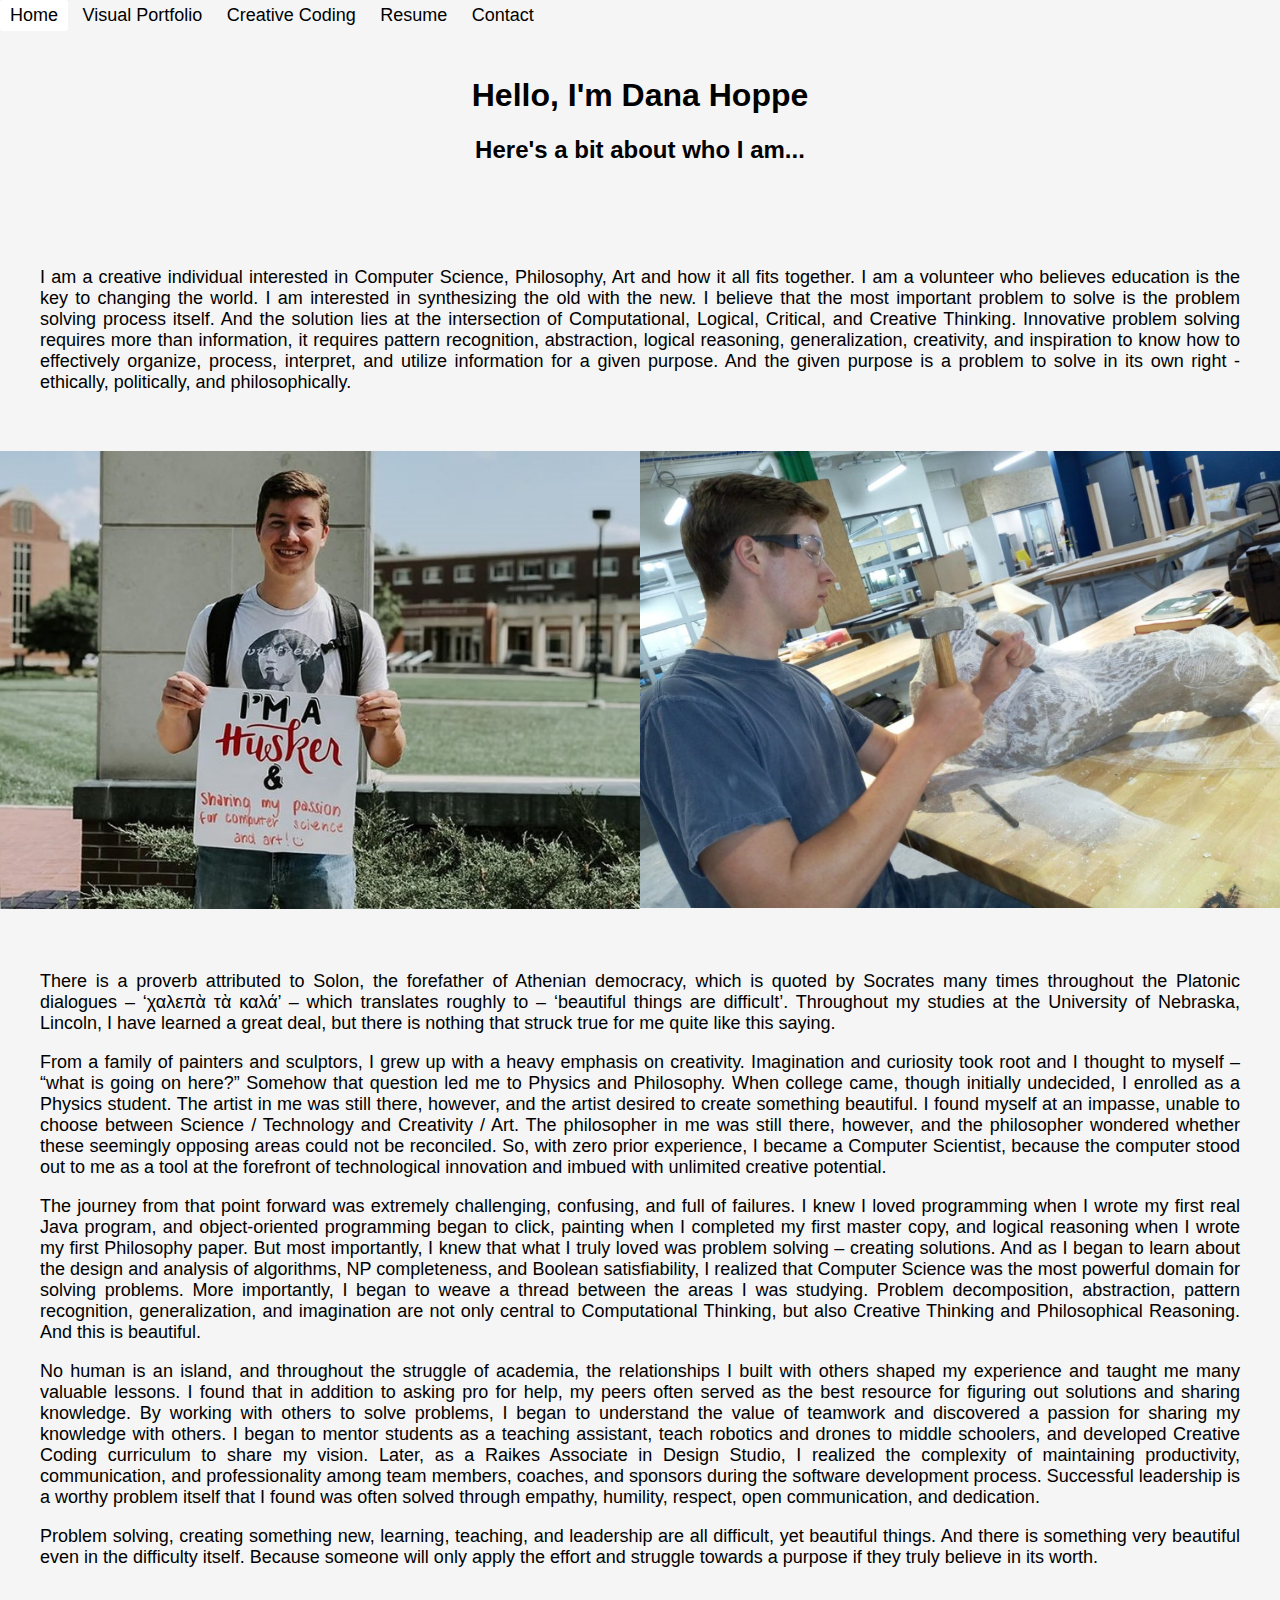
==== commit 34fc22b1: "Adjusted some headings and paragraph wordings." ====
--- a/index.html
+++ b/index.html
@@ -21,11 +21,12 @@
     </nav>
     
     <div class="header">
-        <h1>About Me</h1>
+        <h1>Hello, I'm Dana Hoppe</h1>
+        <h2>Here's a bit about who I am...</h2>
     </div>
     <div class="paragraph">
         <p>
-            I am a creative interested in Computer Science, Philosophy, 
+            I am a creative individual interested in Computer Science, Philosophy, 
             Art and how it all fits together. I am a volunteer who 
             believes education is the key to changing the world. I am 
             interested in synthesizing the old with the new. I believe 
@@ -100,8 +101,9 @@
             Associate in Design Studio, I realized the complexity of maintaining productivity, communication, 
             and professionality among team members, coaches, and sponsors during the software development process.
              Successful leadership is a worthy problem itself that I found was often solved through empathy, humility, respect, open communication, and dedication. 
-        Problem solving, creating something new, learning, teaching, and leadership are all difficult, yet beautiful things. And there is something very beautiful even in the difficulty itself. Because someone will only apply the effort and struggle towards a purpose if they truly believe in its worth. 
     </p>
+
+    <p>Problem solving, creating something new, learning, teaching, and leadership are all difficult, yet beautiful things. And there is something very beautiful even in the difficulty itself. Because someone will only apply the effort and struggle towards a purpose if they truly believe in its worth. </p>
     </div>
     
     </body>
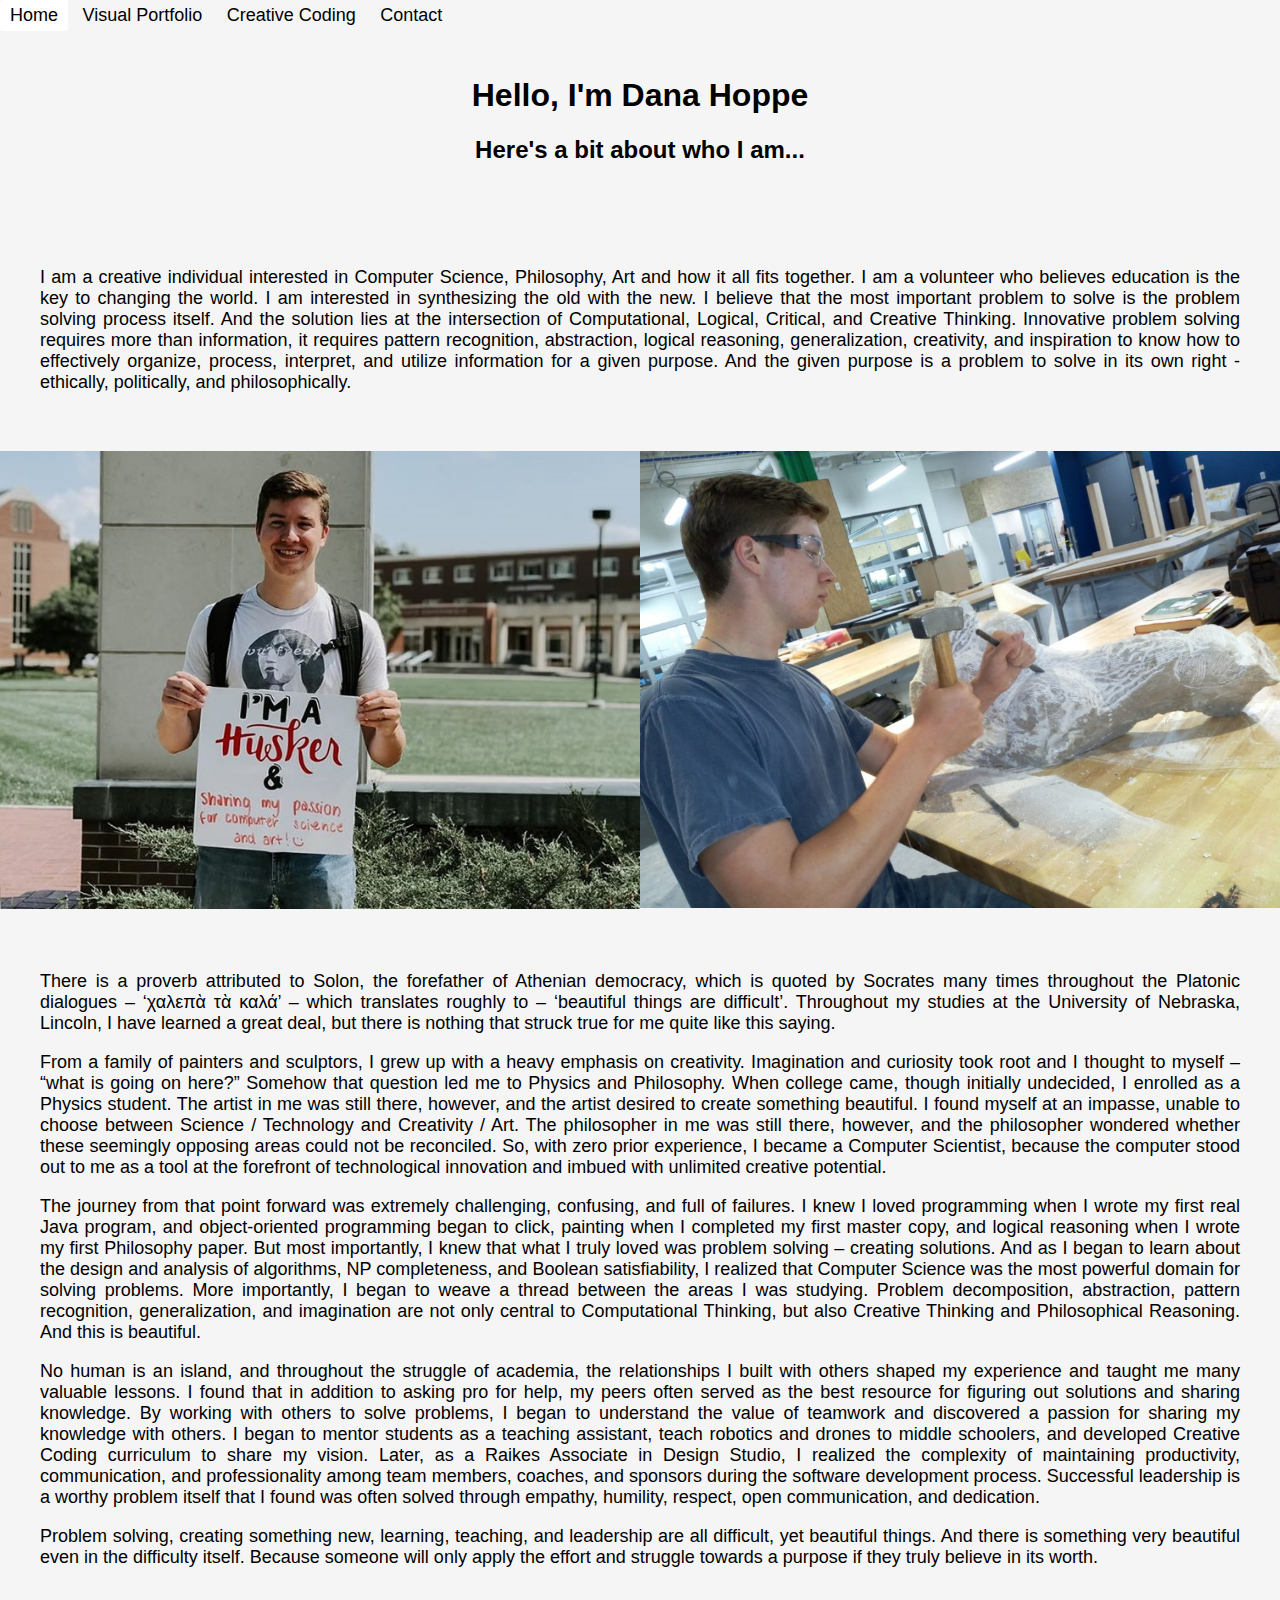
==== commit 0d877665: "Removed resume" ====
--- a/index.html
+++ b/index.html
@@ -14,7 +14,6 @@
             <li> <a href="https://danahoppe.com/index">Home</a> </li>
             <li> <a href="https://danahoppe.com/portfolio">Visual Portfolio</a></li>
             <li> <a href="https://danahoppe.com/creative-coding">Creative Coding</a></li>
-            <li> <a href="https://danahoppe.com/resume">Resume</a></li>
             <li> <a href="https://danahoppe.com/contact">Contact</a></li>
            </ul>
         </div>
